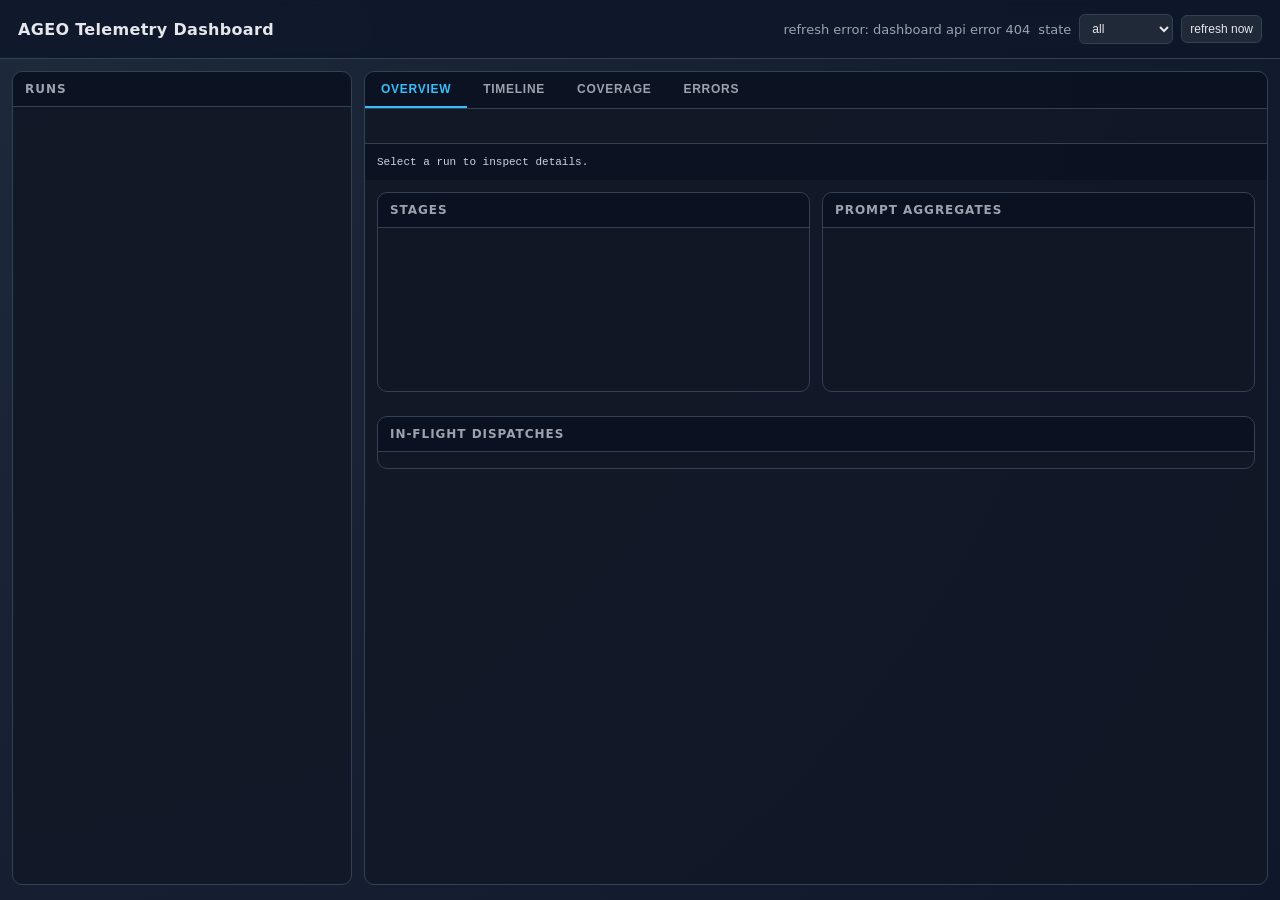
==== sciona/static/dashboard.html @ bd02e9a0 "add guided graph evolution workspace" ====
<!DOCTYPE html>
<html lang="en">
<head>
  <meta charset="UTF-8">
  <meta name="viewport" content="width=device-width, initial-scale=1.0">
  <title>AGEO Telemetry Dashboard</title>
  <link rel="stylesheet" href="dashboard.css">
</head>
<body>
  <header>
    <h1>AGEO Telemetry Dashboard</h1>
    <div class="toolbar">
      <span id="last-refresh">refresh: --</span>
      <label for="state-filter">state</label>
      <select id="state-filter">
        <option value="all">all</option>
        <option value="running">running</option>
        <option value="completed">completed</option>
        <option value="failed">failed</option>
      </select>
      <button id="btn-refresh">refresh now</button>
    </div>
  </header>

  <main>
    <section class="card" id="runs">
      <h2>Runs</h2>
      <div id="run-list"></div>
    </section>

    <section id="details">
      <section class="card">
        <nav class="tab-bar" id="tab-bar">
          <button class="active" data-tab="overview">Overview</button>
          <button data-tab="timeline">Timeline</button>
          <button data-tab="coverage">Coverage</button>
          <button data-tab="errors">Errors</button>
        </nav>

        <div class="tab-body">
          <!-- Overview tab -->
          <div id="tab-overview" class="tab-content active">
            <div class="overview-actions">
              <button id="btn-open-evolution" class="is-hidden" type="button">Open Graph Evolution</button>
            </div>
            <div id="summary"></div>
            <div id="meta-block">Select a run to inspect details.</div>
            <div class="split">
              <div class="card">
                <h2>Stages</h2>
                <div class="table-wrap"><table id="stages-table"></table></div>
              </div>
              <div class="card">
                <h2>Prompt Aggregates</h2>
                <div class="table-wrap"><table id="prompts-table"></table></div>
              </div>
            </div>
            <div class="card dashboard-section-card">
              <h2>In-Flight Dispatches</h2>
              <div class="table-wrap"><table id="inflight-table"></table></div>
            </div>
          </div>

          <!-- Timeline tab -->
          <div id="tab-timeline" class="tab-content">
            <div class="timeline-controls">
              <select id="tl-round-filter">
                <option value="">all rounds</option>
                <option value="architect">architect</option>
                <option value="hunter">hunter</option>
                <option value="synthesizer">synthesizer</option>
                <option value="llm">llm</option>
                <option value="ingester">ingester</option>
              </select>
              <select id="tl-type-filter">
                <option value="">all types</option>
              </select>
              <input type="text" id="tl-search" class="timeline-search" placeholder="filter prompt_key / node_id">
              <label><input type="checkbox" id="tl-live"> <span class="sse-indicator" id="sse-dot"></span>Live</label>
              <span id="tl-count" class="timeline-count"></span>
            </div>
            <div id="timeline-list" class="timeline-list"></div>
            <div class="timeline-more is-hidden" id="tl-more-wrap">
              <button id="tl-load-more">Load more</button>
            </div>
          </div>

          <!-- Coverage tab -->
          <div id="tab-coverage" class="tab-content">
            <div class="coverage-summary" id="coverage-summary"></div>
            <div class="table-wrap">
              <table id="coverage-table"></table>
            </div>
          </div>

          <!-- Errors tab -->
          <div id="tab-errors" class="tab-content">
            <div id="error-summary" class="error-summary"></div>
            <div id="error-list" class="error-list"></div>
          </div>
        </div>
      </section>
    </section>
  </main>

  <script src="dashboard.js"></script>
</body>
</html>
---- sciona/static/dashboard.css ----
:root {
  --bg: #0f172a;
  --panel: #111827;
  --panel-soft: #1f2937;
  --text: #e5e7eb;
  --muted: #9ca3af;
  --ok: #16a34a;
  --warn: #f59e0b;
  --bad: #ef4444;
  --accent: #38bdf8;
  --border: #334155;
  --mono: "SFMono-Regular", "Consolas", "Liberation Mono", monospace;
  --phase-architect: #818cf8;
  --phase-hunter: #34d399;
  --phase-synthesizer: #fb923c;
  --phase-llm: #a78bfa;
  --phase-ingester: #22d3ee;
}

* { box-sizing: border-box; }
body {
  margin: 0;
  font-family: Inter, system-ui, sans-serif;
  background: radial-gradient(circle at top left, #1e293b, var(--bg));
  color: var(--text);
  min-height: 100vh;
}

header {
  display: flex;
  gap: 12px;
  align-items: center;
  justify-content: space-between;
  padding: 14px 18px;
  border-bottom: 1px solid var(--border);
  background: rgba(15, 23, 42, 0.85);
  backdrop-filter: blur(8px);
  position: sticky;
  top: 0;
  z-index: 10;
}

h1 {
  margin: 0;
  font-size: 16px;
  letter-spacing: 0.02em;
}

.toolbar {
  display: flex;
  align-items: center;
  gap: 8px;
  color: var(--muted);
  font-size: 13px;
}

select, button {
  border: 1px solid var(--border);
  background: var(--panel-soft);
  color: var(--text);
  border-radius: 6px;
  font-size: 12px;
  padding: 6px 8px;
  cursor: pointer;
}

.overview-actions {
  display: flex;
  justify-content: flex-end;
  margin-bottom: 10px;
}

input[type="text"] {
  border: 1px solid var(--border);
  background: var(--panel-soft);
  color: var(--text);
  border-radius: 6px;
  font-size: 12px;
  padding: 6px 8px;
}

main {
  display: grid;
  grid-template-columns: 340px 1fr;
  gap: 12px;
  padding: 12px;
  height: calc(100vh - 62px);
}

.card {
  border: 1px solid var(--border);
  border-radius: 10px;
  background: rgba(17, 24, 39, 0.92);
  overflow: hidden;
}

.card h2 {
  margin: 0;
  font-size: 12px;
  text-transform: uppercase;
  letter-spacing: 0.08em;
  color: var(--muted);
  padding: 10px 12px;
  border-bottom: 1px solid var(--border);
  background: rgba(2, 6, 23, 0.35);
}

#runs {
  height: 100%;
  display: flex;
  flex-direction: column;
}

#run-list {
  overflow-y: auto;
  padding: 8px;
  display: flex;
  flex-direction: column;
  gap: 8px;
}

.run-item {
  border: 1px solid var(--border);
  border-radius: 8px;
  padding: 10px;
  cursor: pointer;
  background: rgba(15, 23, 42, 0.45);
}

.run-item:hover { border-color: var(--accent); }
.run-item.active { border-color: var(--accent); box-shadow: 0 0 0 1px rgba(56,189,248,0.25) inset; }

.run-line {
  display: flex;
  align-items: center;
  justify-content: space-between;
  gap: 10px;
  font-size: 12px;
}

.run-id { font-family: var(--mono); color: #cbd5e1; }
.run-meta { color: var(--muted); font-size: 11px; margin-top: 4px; }

.pill {
  border-radius: 999px;
  padding: 2px 8px;
  font-size: 11px;
  border: 1px solid var(--border);
  font-family: var(--mono);
  display: inline-block;
}

.s-running { color: var(--warn); border-color: rgba(245, 158, 11, 0.45); }
.s-completed { color: var(--ok); border-color: rgba(22, 163, 74, 0.45); }
.s-failed { color: var(--bad); border-color: rgba(239, 68, 68, 0.45); }

/* Tab system */
.tab-bar {
  display: flex;
  gap: 0;
  border-bottom: 1px solid var(--border);
  background: rgba(2, 6, 23, 0.35);
  overflow-x: auto;
}

.tab-bar button {
  border: none;
  border-bottom: 2px solid transparent;
  border-radius: 0;
  background: transparent;
  color: var(--muted);
  padding: 10px 16px;
  font-size: 12px;
  text-transform: uppercase;
  letter-spacing: 0.06em;
  font-weight: 600;
  white-space: nowrap;
}

.tab-bar button:hover { color: var(--text); }
.tab-bar button.active { color: var(--accent); border-bottom-color: var(--accent); }

.tab-content { display: none; }
.tab-content.active { display: block; }

#details {
  display: flex;
  flex-direction: column;
  gap: 0;
  min-height: 0;
  overflow: hidden;
}

#details > .card {
  flex: 1;
  display: flex;
  flex-direction: column;
  min-height: 0;
  overflow: hidden;
}

.tab-body {
  flex: 1;
  overflow-y: auto;
  min-height: 0;
}

#summary {
  padding: 12px;
  display: grid;
  grid-template-columns: repeat(6, minmax(120px, 1fr));
  gap: 8px;
}

.metric {
  border: 1px solid var(--border);
  border-radius: 8px;
  padding: 8px;
  background: rgba(15, 23, 42, 0.3);
}

.metric .k { color: var(--muted); font-size: 11px; margin-bottom: 6px; }
.metric .v { font-family: var(--mono); font-size: 14px; }

#meta-block {
  padding: 12px;
  border-top: 1px solid var(--border);
  font-family: var(--mono);
  font-size: 11px;
  color: #cbd5e1;
  background: rgba(2, 6, 23, 0.35);
  white-space: pre-wrap;
}

.split {
  display: grid;
  grid-template-columns: 1fr 1fr;
  gap: 12px;
  padding: 12px;
  min-height: 0;
}

.split > .card { min-height: 200px; }

.table-wrap {
  height: 100%;
  overflow: auto;
  padding: 8px;
}

table {
  width: 100%;
  border-collapse: collapse;
  font-size: 12px;
}

th, td {
  text-align: left;
  border-bottom: 1px solid #253244;
  padding: 6px;
  vertical-align: top;
}

th { color: var(--muted); font-weight: 600; font-size: 11px; text-transform: uppercase; letter-spacing: 0.06em; }

.mono { font-family: var(--mono); }
.bad { color: var(--bad); }
.warn { color: var(--warn); }
.ok { color: var(--ok); }

/* Timeline styles */
.timeline-controls {
  display: flex;
  gap: 8px;
  align-items: center;
  padding: 10px 12px;
  border-bottom: 1px solid var(--border);
  background: rgba(2, 6, 23, 0.25);
  flex-wrap: wrap;
}

.timeline-controls label {
  font-size: 12px;
  color: var(--muted);
  display: flex;
  align-items: center;
  gap: 4px;
  cursor: pointer;
}

.timeline-list {
  padding: 8px;
  display: flex;
  flex-direction: column;
  gap: 4px;
}

.timeline-event {
  border: 1px solid var(--border);
  border-left: 3px solid var(--muted);
  border-radius: 6px;
  padding: 6px 10px;
  font-size: 12px;
  background: rgba(15, 23, 42, 0.3);
}

.timeline-event.phase-architect { border-left-color: var(--phase-architect); }
.timeline-event.phase-hunter { border-left-color: var(--phase-hunter); }
.timeline-event.phase-synthesizer { border-left-color: var(--phase-synthesizer); }
.timeline-event.phase-llm { border-left-color: var(--phase-llm); }
.timeline-event.phase-ingester { border-left-color: var(--phase-ingester); }
.timeline-event.is-error { border-left-color: var(--bad); background: rgba(239, 68, 68, 0.06); }

.tl-header {
  display: flex;
  gap: 8px;
  align-items: center;
  flex-wrap: wrap;
}

.tl-ts {
  color: var(--muted);
  font-family: var(--mono);
  font-size: 11px;
  min-width: 80px;
}

.tl-type {
  font-family: var(--mono);
  font-weight: 600;
  font-size: 11px;
}

.tl-detail {
  color: var(--muted);
  font-family: var(--mono);
  font-size: 11px;
}

.tl-duration {
  font-family: var(--mono);
  font-size: 11px;
  color: var(--accent);
}

.tl-payload {
  margin-top: 4px;
  font-family: var(--mono);
  font-size: 10px;
  color: #94a3b8;
  white-space: pre-wrap;
  max-height: 60px;
  overflow: hidden;
  cursor: pointer;
}

.tl-payload.expanded { max-height: none; }

.timeline-more {
  text-align: center;
  padding: 10px;
}

/* Coverage styles */
.coverage-summary {
  display: flex;
  gap: 16px;
  padding: 12px;
  border-bottom: 1px solid var(--border);
}

.coverage-big {
  font-family: var(--mono);
  font-size: 28px;
  font-weight: 700;
}

.coverage-label {
  font-size: 11px;
  color: var(--muted);
  text-transform: uppercase;
}

.coverage-bar-bg {
  background: rgba(15, 23, 42, 0.5);
  border-radius: 4px;
  height: 6px;
  width: 100px;
  display: inline-block;
  vertical-align: middle;
}

.coverage-bar-fill {
  background: var(--accent);
  border-radius: 4px;
  height: 100%;
  transition: width 0.3s;
}

/* Error styles */
.error-card {
  border: 1px solid rgba(239, 68, 68, 0.3);
  border-left: 3px solid var(--bad);
  border-radius: 8px;
  padding: 10px;
  margin-bottom: 8px;
  background: rgba(239, 68, 68, 0.04);
}

.error-header {
  display: flex;
  gap: 8px;
  align-items: center;
  flex-wrap: wrap;
  font-size: 12px;
}

.error-msg {
  font-family: var(--mono);
  font-size: 12px;
  color: var(--bad);
  margin-top: 4px;
}

.error-retry {
  margin-top: 6px;
  padding-left: 12px;
  border-left: 2px solid var(--border);
  font-size: 11px;
  color: var(--muted);
  font-family: var(--mono);
}

.sse-indicator {
  display: inline-block;
  width: 8px;
  height: 8px;
  border-radius: 50%;
  background: var(--muted);
  margin-right: 4px;
}

.sse-indicator.connected { background: var(--ok); }

.dashboard-section-card {
  margin: 12px;
}

.timeline-search {
  width: 200px;
}

.timeline-count {
  color: var(--muted);
  font-size: 11px;
  margin-left: auto;
}

.error-summary {
  padding: 12px;
  font-size: 13px;
  border-bottom: 1px solid var(--border);
}

.error-list {
  padding: 12px;
}

.is-hidden {
  display: none;
}

@media (max-width: 1100px) {
  main { grid-template-columns: 1fr; height: auto; }
  #summary { grid-template-columns: repeat(2, minmax(140px, 1fr)); }
  .split { grid-template-columns: 1fr; }
}
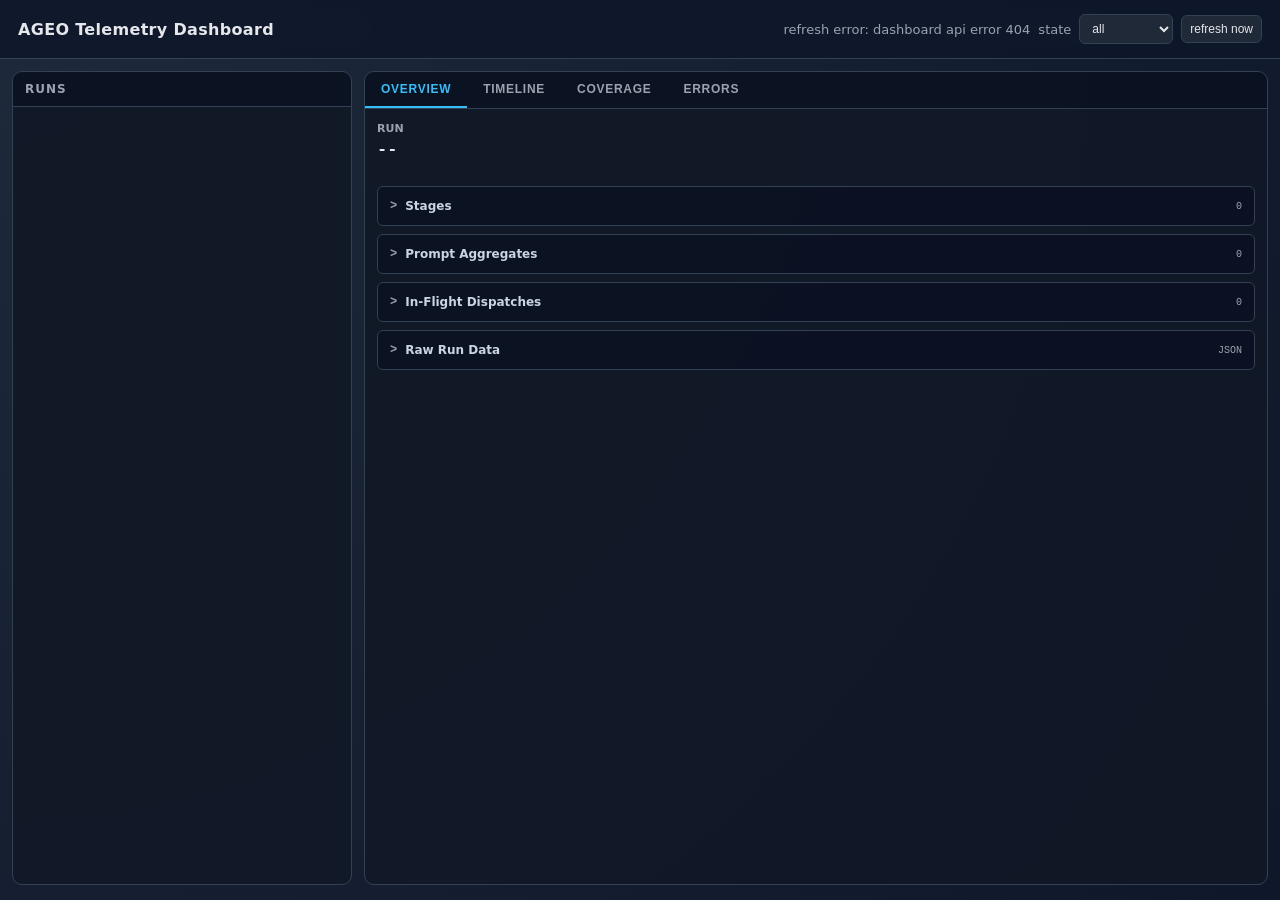
==== commit 13aa7e6f: "improve telemetry dashboard and run history" ====
--- a/sciona/static/dashboard.html
+++ b/sciona/static/dashboard.html
@@ -40,24 +40,33 @@
         <div class="tab-body">
           <!-- Overview tab -->
           <div id="tab-overview" class="tab-content active">
-            <div class="overview-actions">
-              <button id="btn-open-evolution" class="is-hidden" type="button">Open Graph Evolution</button>
+            <div class="overview-heading-row">
+              <h2 class="overview-run-heading">
+                <span>Run</span>
+                <a id="overview-run-link">--</a>
+              </h2>
+              <div class="overview-actions">
+                <button id="btn-open-evolution" class="is-hidden" type="button">Open Graph Evolution</button>
+              </div>
             </div>
             <div id="summary"></div>
-            <div id="meta-block">Select a run to inspect details.</div>
-            <div class="split">
-              <div class="card">
-                <h2>Stages</h2>
+            <div id="overview-sections" class="overview-sections">
+              <details id="stages-section" class="overview-disclosure overview-table-section" data-section="stages" data-default-order="8">
+                <summary><span>Stages</span><span id="stages-count" class="section-count">0</span></summary>
                 <div class="table-wrap"><table id="stages-table"></table></div>
-              </div>
-              <div class="card">
-                <h2>Prompt Aggregates</h2>
+              </details>
+              <details id="prompts-section" class="overview-disclosure overview-table-section" data-section="prompts" data-default-order="9">
+                <summary><span>Prompt Aggregates</span><span id="prompts-count" class="section-count">0</span></summary>
                 <div class="table-wrap"><table id="prompts-table"></table></div>
-              </div>
-            </div>
-            <div class="card dashboard-section-card">
-              <h2>In-Flight Dispatches</h2>
-              <div class="table-wrap"><table id="inflight-table"></table></div>
+              </details>
+              <details id="inflight-section" class="overview-disclosure overview-table-section" data-section="inflight" data-default-order="10">
+                <summary><span>In-Flight Dispatches</span><span id="inflight-count" class="section-count">0</span></summary>
+                <div class="table-wrap"><table id="inflight-table"></table></div>
+              </details>
+              <details id="raw-metadata-section" class="overview-disclosure overview-raw-section" data-section="raw" data-default-order="11" data-pin-last="true">
+                <summary><span>Raw Run Data</span><span class="section-count">JSON</span></summary>
+                <div id="meta-block">Select a run to inspect details.</div>
+              </details>
             </div>
           </div>
 
@@ -71,6 +80,10 @@
                 <option value="synthesizer">synthesizer</option>
                 <option value="llm">llm</option>
                 <option value="ingester">ingester</option>
+                <option value="executor">executor</option>
+                <option value="evaluator">evaluator</option>
+                <option value="principal">principal</option>
+                <option value="human">human</option>
               </select>
               <select id="tl-type-filter">
                 <option value="">all types</option>
--- a/sciona/static/dashboard.css
+++ b/sciona/static/dashboard.css
@@ -64,10 +64,51 @@
   cursor: pointer;
 }
 
+.overview-heading-row {
+  display: flex;
+  flex-wrap: wrap;
+  align-items: center;
+  justify-content: space-between;
+  gap: 12px;
+  padding: 12px 12px 0;
+}
+
+.card .overview-run-heading {
+  min-width: 0;
+  padding: 0;
+  border: 0;
+  background: none;
+  color: var(--muted);
+  font-size: 11px;
+  line-height: 1.4;
+  letter-spacing: 0;
+}
+
+.overview-run-heading span {
+  display: block;
+  margin-bottom: 2px;
+}
+
+.overview-run-heading a,
+.overview-run-heading .run-heading-value {
+  display: block;
+  color: var(--text);
+  font-family: var(--mono);
+  font-size: 17px;
+  font-weight: 650;
+  text-decoration: none;
+  text-transform: none;
+  overflow-wrap: anywhere;
+}
+
+.overview-run-heading a:hover {
+  color: var(--accent);
+  text-decoration: underline;
+  text-underline-offset: 3px;
+}
+
 .overview-actions {
-  display: flex;
-  justify-content: flex-end;
-  margin-bottom: 10px;
+  flex: 0 0 auto;
 }
 
 input[type="text"] {
@@ -208,7 +249,7 @@
 #summary {
   padding: 12px;
   display: grid;
-  grid-template-columns: repeat(6, minmax(120px, 1fr));
+  grid-template-columns: repeat(12, minmax(0, 1fr));
   gap: 8px;
 }
 
@@ -222,6 +263,116 @@
 .metric .k { color: var(--muted); font-size: 11px; margin-bottom: 6px; }
 .metric .v { font-family: var(--mono); font-size: 14px; }
 
+.metric-primary {
+  grid-column: span 2;
+  min-height: 70px;
+  display: flex;
+  flex-direction: column;
+  justify-content: center;
+  border-color: #475569;
+  background: rgba(30, 41, 59, 0.58);
+}
+
+.metric-primary.metric-label {
+  grid-column: span 6;
+}
+
+.metric-primary .k {
+  text-transform: uppercase;
+  letter-spacing: 0.06em;
+}
+
+.metric-primary .v {
+  font-size: 16px;
+  font-family: Inter, system-ui, sans-serif;
+  font-weight: 650;
+  overflow-wrap: anywhere;
+}
+
+.metric-primary.metric-mode .v {
+  font-family: var(--mono);
+  font-size: 12px;
+  font-weight: 500;
+}
+
+.metric-primary.metric-mode { grid-column: span 4; }
+.metric-primary.metric-time { grid-column: span 4; }
+.metric-primary.metric-error {
+  grid-column: 1 / -1;
+  min-height: 54px;
+  border-color: rgba(239, 68, 68, 0.55);
+  background: rgba(127, 29, 29, 0.18);
+}
+.metric-primary.metric-error .v { color: #fca5a5; font-size: 13px; }
+
+.metric-primary .v.s-completed { color: #4ade80; }
+.metric-primary .v.s-failed { color: #f87171; }
+.metric-primary .v.s-running { color: #fbbf24; }
+
+.overview-sections {
+  display: grid;
+  gap: 8px;
+  padding: 0 12px 12px;
+}
+
+.overview-disclosure {
+  border: 1px solid var(--border);
+  border-radius: 6px;
+  background: rgba(15, 23, 42, 0.28);
+  overflow: hidden;
+}
+
+.overview-disclosure > summary {
+  min-height: 38px;
+  padding: 9px 12px;
+  display: flex;
+  align-items: center;
+  gap: 8px;
+  cursor: pointer;
+  color: #cbd5e1;
+  font-size: 12px;
+  font-weight: 650;
+  list-style: none;
+  background: rgba(2, 6, 23, 0.3);
+}
+
+.overview-disclosure > summary::-webkit-details-marker { display: none; }
+.overview-disclosure > summary::before {
+  content: ">";
+  color: var(--muted);
+  font-family: var(--mono);
+  transition: transform 120ms ease;
+}
+.overview-disclosure[open] > summary::before { transform: rotate(90deg); }
+.overview-disclosure > summary:hover { color: var(--text); }
+
+.section-count {
+  margin-left: auto;
+  color: var(--muted);
+  font-family: var(--mono);
+  font-size: 10px;
+  font-weight: 500;
+}
+
+.overview-disclosure.is-empty > summary { color: #64748b; }
+
+.overview-metric-grid {
+  display: grid;
+  grid-template-columns: repeat(4, minmax(130px, 1fr));
+  gap: 8px;
+  padding: 10px;
+  border-top: 1px solid var(--border);
+}
+
+.overview-metric-grid .metric {
+  min-width: 0;
+}
+
+.overview-metric-grid .metric .v {
+  font-size: 12px;
+  overflow-wrap: anywhere;
+}
+
 #meta-block {
   padding: 12px;
   border-top: 1px solid var(--border);
@@ -231,16 +382,6 @@
   background: rgba(2, 6, 23, 0.35);
   white-space: pre-wrap;
 }
-
-.split {
-  display: grid;
-  grid-template-columns: 1fr 1fr;
-  gap: 12px;
-  padding: 12px;
-  min-height: 0;
-}
-
-.split > .card { min-height: 200px; }
 
 .table-wrap {
   height: 100%;
@@ -442,10 +583,6 @@
 
 .sse-indicator.connected { background: var(--ok); }
 
-.dashboard-section-card {
-  margin: 12px;
-}
-
 .timeline-search {
   width: 200px;
 }
@@ -454,6 +591,13 @@
   color: var(--muted);
   font-size: 11px;
   margin-left: auto;
+}
+
+.timeline-empty {
+  padding: 28px 16px;
+  color: var(--muted);
+  font-size: 12px;
+  text-align: center;
 }
 
 .error-summary {
@@ -472,6 +616,24 @@
 
 @media (max-width: 1100px) {
   main { grid-template-columns: 1fr; height: auto; }
-  #summary { grid-template-columns: repeat(2, minmax(140px, 1fr)); }
-  .split { grid-template-columns: 1fr; }
-}
+  #runs { height: min(38vh, 320px); min-height: 220px; }
+  #summary { grid-template-columns: repeat(4, minmax(0, 1fr)); }
+  .metric-primary { grid-column: span 1; }
+  .metric-primary.metric-label { grid-column: span 2; }
+  .metric-primary.metric-mode,
+  .metric-primary.metric-time { grid-column: span 1; }
+  .overview-metric-grid { grid-template-columns: repeat(2, minmax(130px, 1fr)); }
+}
+
+@media (max-width: 640px) {
+  header { align-items: flex-start; flex-direction: column; }
+  .toolbar { flex-wrap: wrap; }
+  #summary { grid-template-columns: repeat(2, minmax(0, 1fr)); }
+  .metric-primary,
+  .metric-primary.metric-label,
+  .metric-primary.metric-mode,
+  .metric-primary.metric-time { grid-column: span 1; }
+  .metric-primary.metric-label { grid-column: 1 / -1; }
+  .metric-primary.metric-error { grid-column: 1 / -1; }
+  .overview-metric-grid { grid-template-columns: 1fr; }
+}
